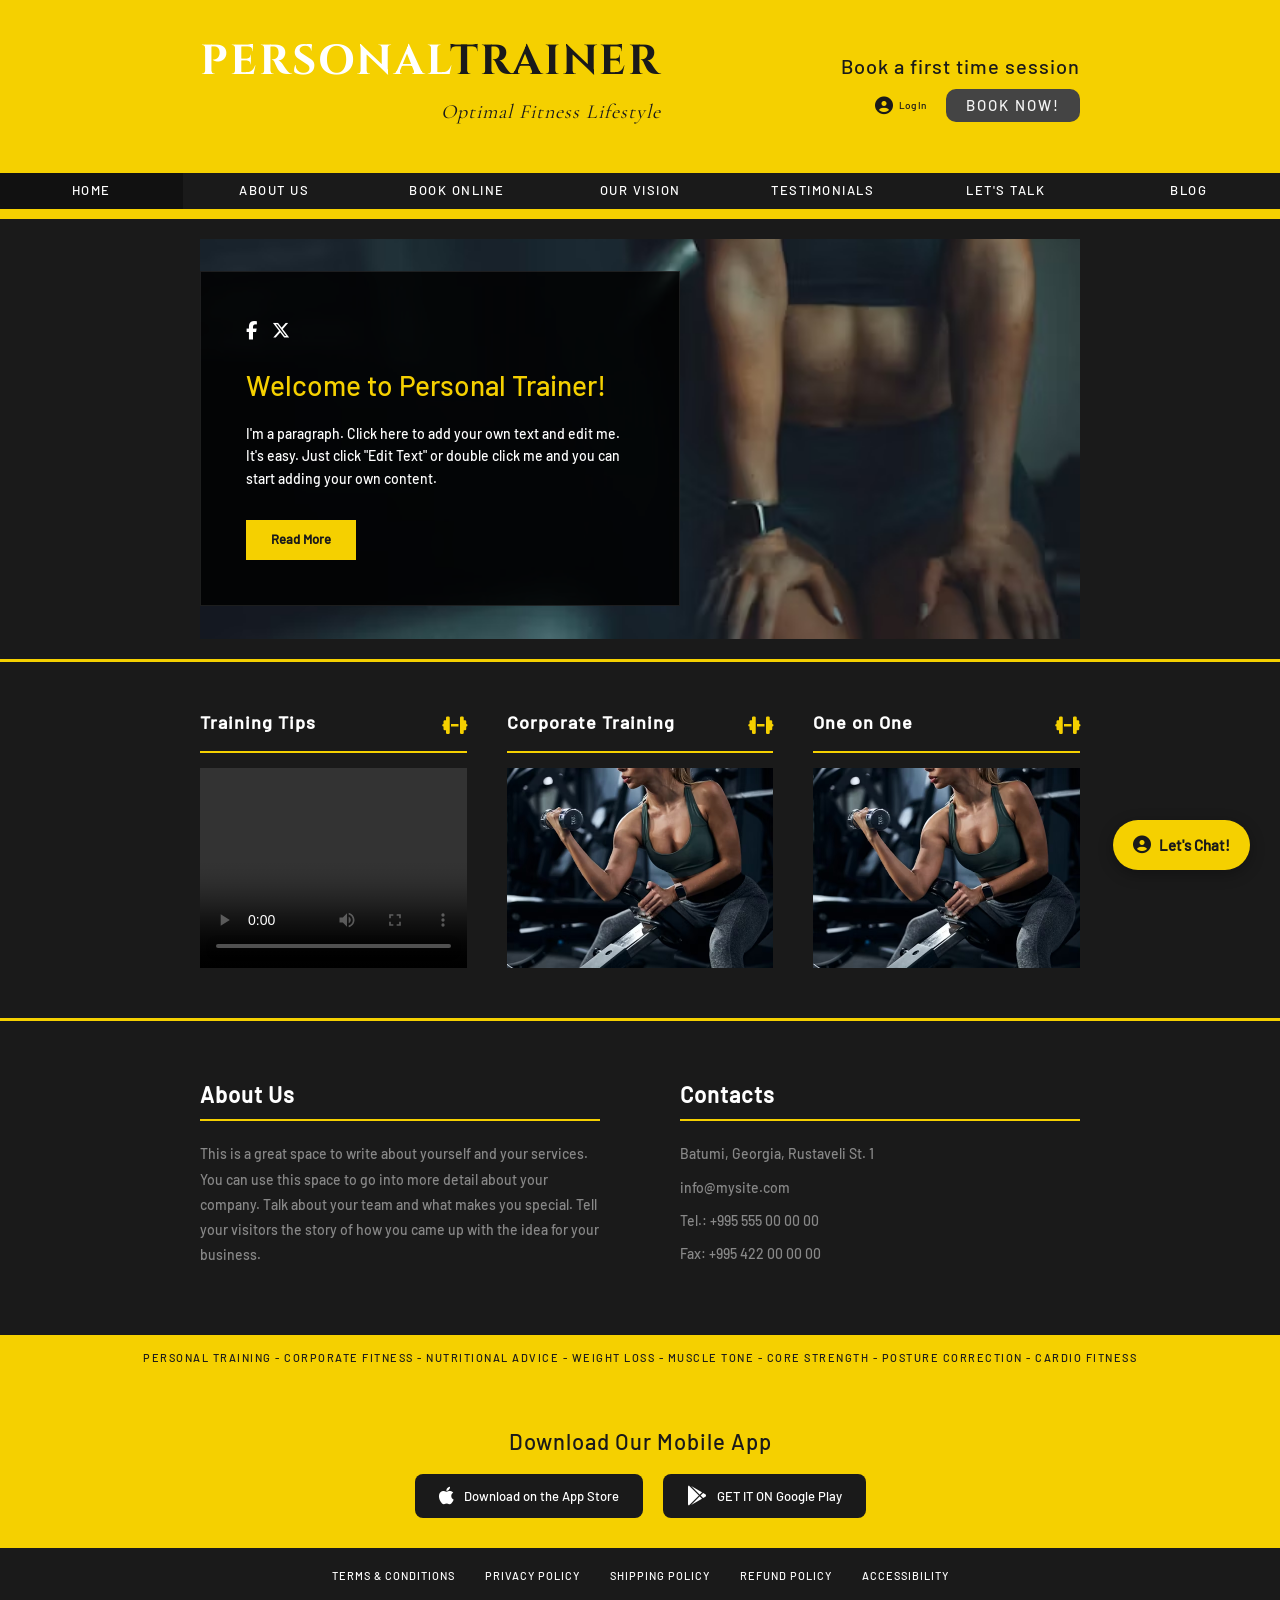
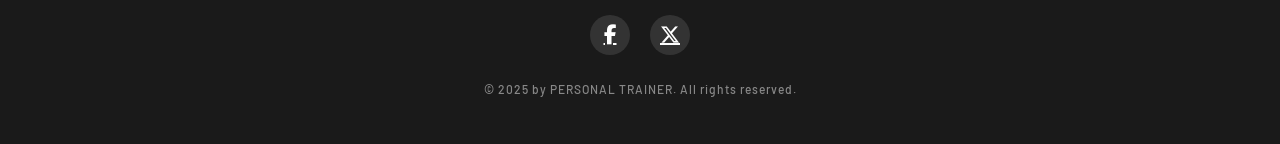
==== index.html @ 4034bc7d "final" ====
<!DOCTYPE html>
<html lang="en">
<head>
    <meta charset="UTF-8">
    <meta name="viewport" content="width=device-width, initial-scale=1.0">
    <title>Personal Trainer</title>

    <!-- Bootstrap -->
    <link href="https://cdn.jsdelivr.net/npm/bootstrap@5.3.8/dist/css/bootstrap.min.css" rel="stylesheet">
    
    <!-- Font Awesome 6 -->
    <link rel="stylesheet" href="https://cdnjs.cloudflare.com/ajax/libs/font-awesome/6.5.0/css/all.min.css" crossorigin="anonymous" />
    
    
    <link rel="stylesheet" href="./sass/style.css">
</head>
<body>

    <!-- HEADER -->
    <header class="header">
        <div class="container-head">

            
            <div class="logo">
                <a class="logo-title" href="./index.html">
                    <span class="logo-white">PERSONAL</span><span class="logo-black">TRAINER</span>
                </a>
                <p class="logo-subtitle">Optimal Fitness Lifestyle</p>
            </div>

            
            <div class="user">
                <span class="action">Book a first time session</span>
                <div class="user-actions">
                    <div class="login-link">
                        <i class="fa-solid fa-circle-user"></i>
                        <a href="#">Log In</a>
                    </div>
                    <a href="./book.html" class="btn-book">BOOK NOW!</a>
                </div>
            </div>

        </div>
    </header>
    <!-- /HEADER -->

    
     <nav class="main-nav">

    <!-- burger -->
    <button class="main-nav__burger" id="burgerBtn">
        <i class="fa-solid fa-bars" id="burgerIcon"></i>
    </button>

    
    <ul class="main-nav__list" id="navList">
        <li class="main-nav__item main-nav__item--active">
            <a href="./index.html">HOME</a>
        </li>
        <li class="main-nav__item">
            <a href="./about.html">ABOUT US</a>
        </li>
        <li class="main-nav__item">
            <a href="./book.html">BOOK ONLINE</a>
        </li>
        <li class="main-nav__item">
            <a href="./vision.html">OUR VISION</a>
        </li>
        <li class="main-nav__item">
            <a href="./testimonials.html">TESTIMONIALS</a>
        </li>
        <li class="main-nav__item">
            <a href="./talk.html">LET'S TALK</a>
        </li>
        <li class="main-nav__item">
            <a href="./blog.html">BLOG</a>
        </li>
    </ul>

</nav>
    <div class="yellow-line"></div>
    

<section id="heroCarousel" class="carousel slide carousel-fade" data-bs-ride="carousel" data-bs-interval="5000">
    <div class="carousel-inner">
        
        <div class="carousel-item active">
            <div class="hero-slide slide-1">
                <div class="hero-overlay">
                    <div class="hero-content">
                        <div class="social-icons">
                            <a href="#"><i class="fa-brands fa-facebook-f"></i></a>
                            <a href="#"><i class="fa-brands fa-x-twitter"></i></a>
                        </div>
                        
                        <h2>Welcome to Personal Trainer!</h2>
                        <p>
                            I'm a paragraph. Click here to add your own text and edit me. It's easy. 
                            Just click "Edit Text" or double click me and you can start adding your own content.
                        </p>
                        <a href="#" class="btn-read-more">Read More</a>
                    </div>
                </div>
            </div>
        </div>

        <div class="carousel-item">
            <div class="hero-slide slide-2">
                <div class="hero-overlay">
                    <div class="hero-content">
                        <div class="social-icons">
                            <a href="https://www.facebook.com/login/"><i class="fa-brands fa-facebook-f"></i></a>
                            <a href="https://x.com/"><i class="fa-brands fa-x-twitter"></i></a>
                        </div>
                        
                        <h2>Achieve Your Best Results</h2>
                        <p>
                            This is a great space to write long text about your company and your services. 
                            You can use this space to go into a little more detail about your background.
                        </p>
                        <a href="#" class="btn-read-more">Read More</a>
                    </div>
                </div>
            </div>
        </div>

    </div>
</section>

<!-- 3  -->
<section class="cards-section">
    <div class="cards-container">

        
        <div class="card-item">
            <div class="card-header">
                <h3>Training Tips</h3>
                <i class="fa-solid fa-dumbbell"></i>
            </div>
            <div class="card-image">
                <video controls width="100%">
                    <source src="./video/13749263_3840_2160_24fps.mp4" type="video/mp4">
                </video>
            </div>
        </div>

        <!--  2 -->
        <div class="card-item">
            <div class="card-header">
                <h3>Corporate Training</h3>
                <i class="fa-solid fa-dumbbell"></i>
            </div>
            <div class="card-image">
                <img src="./foto/მთავარი_photo-1661580152796-fa4e1bdb2b6a.avif" alt="Corporate Training">
            </div>
        </div>

        <!--  3 -->
        <div class="card-item">
            <div class="card-header">
                <h3>One on One</h3>
                <i class="fa-solid fa-dumbbell"></i>
            </div>
            <div class="card-image">
                <img src="./foto/მთავარი_photo-1661580152796-fa4e1bdb2b6a.avif" alt="One on One">
            </div>
        </div>

    </div>
</section>

<!--  ABOUT + CONTACTS -->
<section class="about-section">
    <div class="about-container">

        <!-- about us -->
        <div class="about-block">
            <h3>About Us</h3>
            <div class="about-line"></div>
            <p>
                This is a great space to write about yourself and your services. 
                You can use this space to go into more detail about your company. 
                Talk about your team and what makes you special. 
                Tell your visitors the story of how you came up with the idea for your business.
            </p>
        </div>

        
        
<div class="about-block">
    <h3>Contacts</h3>
    <div class="about-line"></div>
    <p>Batumi, Georgia, Rustaveli St. 1</p>
    <p>info@mysite.com</p>
    <p>Tel.: +995 555 00 00 00</p>
    <p>Fax: +995 422 00 00 00</p>
</div>

    </div>
</section>

<!-- FOOTER -->
<footer class="footer">

   
    <div class="footer-services">
        <p>PERSONAL TRAINING - CORPORATE FITNESS - NUTRITIONAL ADVICE - WEIGHT LOSS - MUSCLE TONE - CORE STRENGTH - POSTURE CORRECTION - CARDIO FITNESS</p>
    </div>

    
    <div class="footer-app">
        <h4>Download Our Mobile App</h4>
        <div class="footer-app-buttons">
            <a href="#" class="app-btn">
                <i class="fa-brands fa-apple"></i> Download on the App Store
            </a>
            <a href="#" class="app-btn">
                <i class="fa-brands fa-google-play"></i> GET IT ON Google Play
            </a>
        </div>
    </div>

    
    <div class="footer-links">
        <a href="#">TERMS & CONDITIONS</a>
        <a href="#">PRIVACY POLICY</a>
        <a href="#">SHIPPING POLICY</a>
        <a href="#">REFUND POLICY</a>
        <a href="#">ACCESSIBILITY</a>
    </div>

    
    <div class="footer-social">
        <a href="https://apps.apple.com/us/app/spaces-follow-businesses/id1099748482"><i class="fa-brands fa-facebook-f"></i></a>
        <a href="https://play.google.com/store/apps/details?id=com.wix.android&hl=en&gl=US"><i class="fa-brands fa-x-twitter"></i></a>
    </div>

    
    <div class="footer-copy">
        <p>© 2025 by PERSONAL TRAINER. All rights reserved.</p>
    </div>

</footer>















    <!-- Bootstrap JS -->
    <script src="https://cdn.jsdelivr.net/npm/bootstrap@5.3.8/dist/js/bootstrap.bundle.min.js"></script>






















   <!-- JavaScript -->
<script>
    const burgerBtn = document.getElementById('burgerBtn');
    const navList = document.getElementById('navList');
    const burgerIcon = document.getElementById('burgerIcon');

    burgerBtn.addEventListener('click', function() {
        navList.classList.toggle('main-nav__list--open');

        if (burgerIcon.classList.contains('fa-bars')) {
            burgerIcon.classList.replace('fa-bars', 'fa-xmark');
        } else {
            burgerIcon.classList.replace('fa-xmark', 'fa-bars');
        }
    });
</script>




<!-- LET'S CHAT -->
<div class="chat-widget">
    <div class="chat-box" id="chatBox">
        <div class="chat-box-header">
            <span>fitness-training-blog</span>
            <button class="chat-close" id="chatClose">✕</button>
        </div>
        <div class="chat-box-status">
            <span class="chat-dot"></span> We'll reply as soon as we can
        </div>
        <div class="chat-box-body"></div>
        <div class="chat-box-input">
            <input type="text" placeholder="Write your message...">
        </div>
    </div>
    <button class="chat-btn" id="chatBtn">
        <i class="fa-solid fa-circle-user"></i> Let's Chat!
    </button>
</div>
<script>
    const chatBtn = document.getElementById('chatBtn');
    const chatBox = document.getElementById('chatBox');
    const chatClose = document.getElementById('chatClose');

    chatBtn.addEventListener('click', () => {
        chatBox.classList.toggle('open');
    });

    chatClose.addEventListener('click', () => {
        chatBox.classList.remove('open');
    });
</script>
</body>
</html>
---- sass/style.css ----
* {
  margin: 0;
  padding: 0;
  box-sizing: border-box;
}

@font-face {
  font-family: "Cinzel-Main";
  src: url("../fonts/Cinzel-Bold.ttf") format("truetype");
  font-weight: bold;
}
@font-face {
  font-family: "Cormorant-Sub";
  src: url("../fonts/CormorantGaramond-Regular.ttf") format("truetype");
  font-weight: normal;
}
@font-face {
  font-family: "Barlow-Text";
  src: url("../fonts/Barlow-Medium.ttf") format("truetype");
  font-weight: 500;
}
body {
  font-family: "Barlow-Text", sans-serif;
  font-size: 10px;
  background-color: #1a1a1a;
  color: #1a1a1a;
}

.header {
  background-color: #F5D000;
  padding: 30px 200px;
}
.header .container-head {
  display: flex;
  justify-content: space-between;
  align-items: center;
  width: 100%;
}

.logo {
  display: flex;
  flex-direction: column;
}
.logo .logo-title {
  text-decoration: none;
  font-family: "Cinzel-Main", serif;
  font-weight: bold;
  letter-spacing: 2px;
  font-size: 42px;
}
.logo .logo-title .logo-white {
  color: #ffffff;
}
.logo .logo-title .logo-black {
  color: #1a1a1a;
}
.logo .logo-subtitle {
  font-family: "Cormorant-Sub", serif;
  font-size: 20px;
  font-style: italic;
  color: #1a1a1a;
  letter-spacing: 1px;
  margin-top: 4px;
  text-align: right;
}

.user {
  display: flex;
  flex-direction: column;
  align-items: flex-end;
  gap: 8px;
}
.user .action {
  font-size: 20px;
  color: #1a1a1a;
  letter-spacing: 1px;
}
.user .user-actions {
  display: flex;
  align-items: center;
  gap: 20px;
}
.user .user-actions .login-link {
  display: flex;
  align-items: center;
  gap: 6px;
}
.user .user-actions .login-link i {
  font-size: 18px;
  color: #1a1a1a;
}
.user .user-actions .login-link a {
  text-decoration: none;
  color: #1a1a1a;
  font-size: 10px;
}
.user .user-actions .login-link a:hover {
  text-decoration: underline;
}
.user .user-actions .btn-book {
  text-decoration: none;
  background-color: #444444;
  color: #f4f4f4;
  border: none;
  padding: 5px 20px;
  font-size: 15px;
  letter-spacing: 2px;
  cursor: pointer;
  border-radius: 10px;
  font-family: "Barlow-Text", sans-serif;
  font-weight: 300;
  transition: background-color 0.2s ease, color 0.2s ease;
}
.user .user-actions .btn-book:hover {
  background-color: #1a1a1a;
  color: #F5D000;
}

.main-nav {
  background-color: #1a1a1a;
  padding: 0;
  position: relative;
}
.main-nav .main-nav__burger {
  display: none;
  background: none;
  border: none;
  cursor: pointer;
  padding: 12px 20px;
}
.main-nav .main-nav__burger i {
  font-size: 24px;
  color: #ffffff;
  transition: all 0.3s ease;
}
.main-nav .main-nav__burger:hover i {
  color: #F5D000;
}
.main-nav .main-nav__list {
  list-style: none;
  display: flex;
  margin: 0;
  padding: 0;
  width: 100%;
}
.main-nav .main-nav__item {
  flex: 1;
}
.main-nav .main-nav__item a {
  display: block;
  text-align: center;
  padding: 8px 10px;
  color: #ffffff;
  text-decoration: none;
  font-family: "Barlow-Text", sans-serif;
  font-size: 13px;
  letter-spacing: 1.5px;
  text-transform: uppercase;
  transition: background-color 0.2s ease, color 0.2s ease;
}
.main-nav .main-nav__item a:hover {
  background-color: #F5D000;
  color: #1a1a1a;
}
.main-nav .main-nav__item--active a {
  background-color: #111111;
  color: #ffffff;
}
.main-nav .main-nav__item--active a:hover {
  background-color: #F5D000;
  color: #1a1a1a;
}

.yellow-line {
  background-color: #F5D000;
  width: 100%;
  height: 10px;
}

@keyframes slideUp {
  from {
    opacity: 0;
    transform: translateY(40px);
  }
  to {
    opacity: 1;
    transform: translateY(0);
  }
}
.hero-content h2 {
  animation: slideUp 0.8s ease forwards;
}

.hero-content p {
  animation: slideUp 0.8s ease 0.3s forwards;
  opacity: 0;
}

.hero-content .btn-read-more {
  animation: slideUp 0.8s ease 0.6s forwards;
  opacity: 0;
}

.carousel {
  padding: 20px 200px;
}

.carousel-fade .carousel-item {
  transition-duration: 1s;
}

.hero-slide {
  height: 400px;
  background-size: cover;
  background-position: center;
  display: flex;
  align-items: center;
}
.hero-slide.slide-1 {
  background-image: url(../foto/mtavari.avif);
}
.hero-slide.slide-2 {
  background-image: url(../foto/photo-1522898467493-49726bf28798.avif);
}

.hero-overlay {
  background-color: rgba(0, 0, 0, 0.85);
  padding: 45px;
  max-width: 480px;
  border: 1px solid rgba(255, 255, 255, 0.1);
}
.hero-overlay .hero-content .social-icons {
  margin-bottom: 25px;
  display: flex;
  gap: 15px;
}
.hero-overlay .hero-content .social-icons a {
  color: #ffffff;
  font-size: 18px;
  transition: color 0.2s ease;
}
.hero-overlay .hero-content .social-icons a:hover {
  color: #F5D000;
}
.hero-overlay .hero-content h2 {
  font-family: "Barlow-Text", sans-serif;
  color: #F5D000;
  font-size: 28px;
  margin-bottom: 20px;
  line-height: 1.2;
}
.hero-overlay .hero-content p {
  color: #ffffff;
  font-size: 14px;
  line-height: 1.6;
  margin-bottom: 30px;
  font-family: "Barlow-Text", sans-serif;
  font-weight: 300;
}
.hero-overlay .hero-content .btn-read-more {
  display: block;
  width: fit-content;
  background-color: #F5D000;
  color: #1a1a1a;
  padding: 10px 25px;
  text-decoration: none;
  font-weight: bold;
  font-size: 13px;
  transition: opacity 0.2s ease;
}
.hero-overlay .hero-content .btn-read-more:hover {
  opacity: 0.9;
  color: #1a1a1a;
}

.cards-section {
  background-color: #1a1a1a;
  padding: 50px 200px;
  border-top: 3px solid #F5D000;
}

.cards-container {
  display: flex;
  gap: 40px;
  justify-content: space-between;
}

.card-item {
  flex: 1;
}
.card-item .card-header {
  display: flex;
  justify-content: space-between;
  align-items: center;
  border-bottom: 2px solid #F5D000;
  padding-bottom: 10px;
  margin-bottom: 15px;
}
.card-item .card-header h3 {
  color: #ffffff;
  font-family: "Barlow-Text", sans-serif;
  font-size: 18px;
  font-weight: bold;
  letter-spacing: 1px;
}
.card-item .card-header i {
  color: #F5D000;
  font-size: 20px;
}
.card-item .card-image img, .card-item .card-image video {
  width: 100%;
  height: 200px;
  object-fit: cover;
  display: block;
}

.about-section {
  background-color: #1a1a1a;
  padding: 60px 200px;
  border-top: 3px solid #F5D000;
}

.about-container {
  display: flex;
  gap: 80px;
  justify-content: space-between;
}

.about-block {
  flex: 1;
}
.about-block h3 {
  color: #ffffff;
  font-family: "Barlow-Text", sans-serif;
  font-size: 22px;
  font-weight: bold;
  letter-spacing: 1px;
  margin-bottom: 12px;
}
.about-block .about-line {
  width: 100%;
  height: 2px;
  background-color: #F5D000;
  margin-bottom: 20px;
}
.about-block p {
  color: #888888;
  font-family: "Barlow-Text", sans-serif;
  font-size: 14px;
  line-height: 1.8;
  margin-bottom: 8px;
}

.footer {
  background-color: #1a1a1a;
}

.footer-services {
  background-color: #F5D000;
  padding: 15px 40px;
  text-align: center;
}
.footer-services p {
  font-family: "Barlow-Text", sans-serif;
  font-size: 11px;
  letter-spacing: 1.5px;
  color: #1a1a1a;
}

.footer-app {
  background-color: #F5D000;
  padding: 30px 40px;
  text-align: center;
}
.footer-app h4 {
  font-family: "Barlow-Text", sans-serif;
  font-size: 22px;
  color: #1a1a1a;
  margin-bottom: 20px;
  letter-spacing: 1px;
}
.footer-app .footer-app-buttons {
  display: flex;
  justify-content: center;
  gap: 20px;
}
.footer-app .footer-app-buttons .app-btn {
  background-color: #1a1a1a;
  color: #ffffff;
  padding: 12px 24px;
  text-decoration: none;
  font-family: "Barlow-Text", sans-serif;
  font-size: 13px;
  border-radius: 8px;
  display: flex;
  align-items: center;
  gap: 10px;
  transition: opacity 0.2s ease;
}
.footer-app .footer-app-buttons .app-btn i {
  font-size: 20px;
}
.footer-app .footer-app-buttons .app-btn:hover {
  opacity: 0.8;
}

.footer-links {
  display: flex;
  justify-content: center;
  gap: 30px;
  padding: 20px 40px;
  flex-wrap: wrap;
}
.footer-links a {
  color: #ffffff;
  text-decoration: none;
  font-family: "Barlow-Text", sans-serif;
  font-size: 11px;
  letter-spacing: 1px;
  transition: color 0.2s ease;
}
.footer-links a:hover {
  color: #F5D000;
}

.footer-social {
  display: flex;
  justify-content: center;
  gap: 20px;
  padding: 10px;
}
.footer-social a {
  color: #ffffff;
  font-size: 20px;
  width: 40px;
  height: 40px;
  border-radius: 50%;
  background-color: #333;
  display: flex;
  align-items: center;
  justify-content: center;
  transition: background-color 0.2s ease;
}
.footer-social a:hover {
  background-color: #F5D000;
  color: #1a1a1a;
}

.footer-copy {
  text-align: center;
  padding: 15px 40px 30px;
}
.footer-copy p {
  color: #888888;
  font-family: "Barlow-Text", sans-serif;
  font-size: 12px;
  letter-spacing: 1px;
}

.chat-widget {
  position: fixed;
  bottom: 30px;
  right: 30px;
  z-index: 9999;
  display: flex;
  flex-direction: column;
  align-items: flex-end;
  gap: 10px;
}

.chat-btn {
  background-color: #F5D000;
  color: #1a1a1a;
  border: none;
  padding: 14px 20px;
  font-family: "Barlow-Text", sans-serif;
  font-size: 15px;
  font-weight: bold;
  border-radius: 30px;
  cursor: pointer;
  display: flex;
  align-items: center;
  gap: 8px;
  box-shadow: 0 4px 15px rgba(0, 0, 0, 0.3);
  transition: opacity 0.2s ease;
}
.chat-btn:hover {
  opacity: 0.85;
}
.chat-btn i {
  font-size: 18px;
}

.chat-box {
  display: none;
  flex-direction: column;
  width: 300px;
  background-color: #f5f0e8;
  border-radius: 10px;
  overflow: hidden;
  box-shadow: 0 4px 20px rgba(0, 0, 0, 0.4);
}
.chat-box.open {
  display: flex;
}
.chat-box .chat-box-header {
  background-color: #F5D000;
  padding: 12px 16px;
  display: flex;
  justify-content: space-between;
  align-items: center;
}
.chat-box .chat-box-header span {
  font-family: "Barlow-Text", sans-serif;
  font-weight: bold;
  font-size: 14px;
  color: #1a1a1a;
}
.chat-box .chat-close {
  background: none;
  border: none;
  font-size: 16px;
  cursor: pointer;
  color: #1a1a1a;
}
.chat-box .chat-box-status {
  background-color: #f5f0e8;
  padding: 8px 16px;
  font-size: 12px;
  color: #555;
  display: flex;
  align-items: center;
  gap: 6px;
}
.chat-box .chat-dot {
  width: 8px;
  height: 8px;
  background-color: green;
  border-radius: 50%;
  display: inline-block;
}
.chat-box .chat-box-body {
  height: 250px;
  background-color: #f5f0e8;
}
.chat-box .chat-box-input {
  padding: 10px 16px;
  border-top: 1px solid #ddd;
}
.chat-box .chat-box-input input {
  width: 100%;
  border: none;
  background: transparent;
  font-size: 13px;
  outline: none;
  color: #333;
}

.about-page {
  background-color: #1a1a1a;
  padding: 50px 200px;
}

.about-hero {
  margin-bottom: 60px;
}
.about-hero .about-title {
  color: #F5D000;
  font-family: "Barlow-Text", sans-serif;
  font-size: 28px;
  margin-bottom: 20px;
}
.about-hero .about-image {
  margin-bottom: 25px;
  border: 3px solid #333;
}
.about-hero .about-image img {
  width: 100%;
  height: 350px;
  object-fit: cover;
  display: block;
}
.about-hero .about-desc {
  display: flex;
  justify-content: space-between;
  align-items: center;
  gap: 40px;
}
.about-hero .about-desc p {
  color: #ffffff;
  font-family: "Barlow-Text", sans-serif;
  font-size: 14px;
  line-height: 1.7;
  flex: 1;
}
.about-hero .about-desc .btn-call {
  background-color: #F5D000;
  color: #1a1a1a;
  padding: 12px 25px;
  text-decoration: none;
  font-family: "Barlow-Text", sans-serif;
  font-weight: bold;
  font-size: 13px;
  letter-spacing: 1px;
  white-space: nowrap;
  transition: opacity 0.2s ease;
}
.about-hero .about-desc .btn-call:hover {
  opacity: 0.85;
}

.about-services {
  display: flex;
  gap: 40px;
}
.about-services .about-service-item {
  flex: 1;
}
.about-services .about-service-item .service-title {
  display: flex;
  align-items: center;
  gap: 10px;
  margin-bottom: 15px;
  border-bottom: 2px solid #F5D000;
  padding-bottom: 10px;
}
.about-services .about-service-item .service-title i {
  color: #F5D000;
  font-size: 20px;
}
.about-services .about-service-item .service-title h3 {
  color: #F5D000;
  font-family: "Barlow-Text", sans-serif;
  font-size: 14px;
  font-weight: bold;
  letter-spacing: 1.5px;
}
.about-services .about-service-item p {
  color: #ffffff;
  font-family: "Barlow-Text", sans-serif;
  font-size: 13px;
  line-height: 1.7;
  margin-bottom: 15px;
  font-style: italic;
}
.about-services .about-service-item .service-tip {
  color: #888888;
  font-style: italic;
}

.book-page {
  background-color: #1a1a1a;
  padding: 50px 200px;
}

.book-title {
  color: #F5D000;
  font-family: "Barlow-Text", sans-serif;
  font-size: 28px;
  margin-bottom: 40px;
}

.service-card {
  display: flex;
  align-items: stretch;
  margin-bottom: 40px;
  position: relative;
}
.service-card .service-card-image {
  width: 55%;
}
.service-card .service-card-image img {
  width: 100%;
  height: 350px;
  object-fit: cover;
  display: block;
}
.service-card .service-card-info {
  width: 50%;
  background-color: #1e1e1e;
  border: 1px solid #F5D000;
  padding: 40px;
  margin-left: -60px;
  margin-top: 30px;
  margin-bottom: 30px;
  display: flex;
  flex-direction: column;
  justify-content: center;
  gap: 15px;
  z-index: 1;
}
.service-card .service-card-info h3 {
  color: #ffffff;
  font-family: "Barlow-Text", sans-serif;
  font-size: 20px;
  font-weight: bold;
  letter-spacing: 2px;
}
.service-card .service-card-info .service-card-line {
  width: 100%;
  height: 2px;
  background-color: #F5D000;
}
.service-card .service-card-info p {
  color: #ffffff;
  font-family: "Barlow-Text", sans-serif;
  font-size: 15px;
  margin: 0;
}
.service-card .service-card-info .btn-book-now {
  display: inline-block;
  width: fit-content;
  background-color: transparent;
  border: 1px solid #ffffff;
  color: #ffffff;
  padding: 10px 30px;
  text-decoration: none;
  font-family: "Barlow-Text", sans-serif;
  font-size: 13px;
  letter-spacing: 1px;
  margin-top: 10px;
  transition: all 0.2s ease;
}
.service-card .service-card-info .btn-book-now:hover {
  background-color: #F5D000;
  border-color: #F5D000;
  color: #1a1a1a;
}

.vision-page {
  background-color: #1a1a1a;
  padding: 50px 200px;
}

.vision-title {
  color: #F5D000;
  font-family: "Barlow-Text", sans-serif;
  font-size: 28px;
  font-weight: bold;
  letter-spacing: 2px;
  margin-bottom: 15px;
}

.vision-intro {
  color: #ffffff;
  font-family: "Barlow-Text", sans-serif;
  font-size: 14px;
  line-height: 1.7;
  margin-bottom: 40px;
  font-style: italic;
}

.vision-card {
  display: flex;
  align-items: stretch;
  margin-bottom: 20px;
  border: 1px solid #333;
}
.vision-card .vision-card-image {
  width: 280px;
  min-width: 280px;
}
.vision-card .vision-card-image img {
  width: 100%;
  height: 100%;
  object-fit: cover;
  display: block;
}
.vision-card .vision-card-info {
  flex: 1;
  background-color: #1a1a1a;
  padding: 30px 35px;
  display: flex;
  flex-direction: column;
  justify-content: center;
  gap: 15px;
}
.vision-card .vision-card-info .vision-card-title {
  display: flex;
  align-items: center;
  gap: 12px;
}
.vision-card .vision-card-info .vision-card-title i {
  color: #F5D000;
  font-size: 22px;
}
.vision-card .vision-card-info .vision-card-title h3 {
  color: #F5D000;
  font-family: "Barlow-Text", sans-serif;
  font-size: 16px;
  font-weight: bold;
  letter-spacing: 2px;
}
.vision-card .vision-card-info p {
  color: #ffffff;
  font-family: "Barlow-Text", sans-serif;
  font-size: 13px;
  line-height: 1.7;
  font-style: italic;
}

.testimonials-page {
  background-color: #1a1a1a;
  padding: 50px 200px;
}

.testimonials-title {
  color: #F5D000;
  font-family: "Barlow-Text", sans-serif;
  font-size: 28px;
  font-weight: bold;
  margin-bottom: 15px;
}

.testimonials-intro {
  color: #ffffff;
  font-family: "Barlow-Text", sans-serif;
  font-size: 14px;
  line-height: 1.7;
  font-style: italic;
  margin-bottom: 50px;
}

.testimonials-list {
  display: flex;
  flex-direction: column;
  gap: 40px;
}

.testimonial-item {
  display: flex;
  align-items: flex-start;
  gap: 40px;
}
.testimonial-item .testimonial-num {
  color: #F5D000;
  font-family: "Barlow-Text", sans-serif;
  font-size: 36px;
  font-weight: bold;
  min-width: 60px;
  line-height: 1;
}
.testimonial-item .testimonial-text p {
  color: #ffffff;
  font-family: "Barlow-Text", sans-serif;
  font-size: 14px;
  line-height: 1.7;
  font-style: italic;
  margin-bottom: 8px;
}
.testimonial-item .testimonial-text strong {
  color: #ffffff;
  font-family: "Barlow-Text", sans-serif;
  font-size: 13px;
}

.talk-page {
  background-color: #1a1a1a;
  padding: 50px 200px;
  display: flex;
  gap: 60px;
  align-items: flex-start;
}

.talk-image {
  width: 45%;
  min-width: 45%;
}
.talk-image img {
  width: 100%;
  height: 500px;
  object-fit: cover;
  display: block;
  border: 3px solid #333;
}

.talk-content {
  flex: 1;
  display: flex;
  flex-direction: column;
  gap: 20px;
}
.talk-content .talk-title {
  color: #F5D000;
  font-family: "Barlow-Text", sans-serif;
  font-size: 28px;
  font-weight: bold;
}
.talk-content .talk-info strong {
  color: #ffffff;
  font-family: "Barlow-Text", sans-serif;
  font-size: 16px;
  display: block;
  margin-bottom: 8px;
}
.talk-content .talk-info p {
  color: #ffffff;
  font-family: "Barlow-Text", sans-serif;
  font-size: 13px;
  line-height: 1.8;
}
.talk-content .talk-social {
  display: flex;
  gap: 15px;
}
.talk-content .talk-social a {
  color: #ffffff;
  font-size: 18px;
  transition: color 0.2s ease;
}
.talk-content .talk-social a:hover {
  color: #F5D000;
}

.talk-form {
  display: flex;
  flex-direction: column;
  gap: 8px;
}
.talk-form .form-group {
  display: flex;
  flex-direction: column;
  gap: 4px;
}
.talk-form .form-error {
  display: none;
  color: red;
  font-family: "Barlow-Text", sans-serif;
  font-size: 11px;
}
.talk-form .form-success {
  display: none;
  color: #00cc00;
  font-family: "Barlow-Text", sans-serif;
  font-size: 13px;
  margin-top: 5px;
}
.talk-form .talk-input {
  width: 100%;
  background-color: #F5D000;
  border: none;
  padding: 12px 15px;
  font-family: "Barlow-Text", sans-serif;
  font-size: 13px;
  color: #1a1a1a;
  outline: none;
  transition: background-color 0.2s ease, color 0.2s ease;
}
.talk-form .talk-input::placeholder {
  color: #1a1a1a;
}
.talk-form .talk-input:focus {
  background-color: #ffffff;
  color: #1a1a1a;
}
.talk-form .talk-textarea {
  height: 130px;
  resize: none;
}
.talk-form .talk-send-row {
  display: flex;
  justify-content: flex-end;
}
.talk-form .talk-send-row .talk-send {
  background-color: #F5D000;
  color: #1a1a1a;
  border: none;
  padding: 10px 30px;
  font-family: "Barlow-Text", sans-serif;
  font-size: 13px;
  font-weight: bold;
  cursor: pointer;
  transition: opacity 0.2s ease;
}
.talk-form .talk-send-row .talk-send:hover {
  opacity: 0.85;
}

.blog-page {
  background-color: #1a1a1a;
  padding: 30px 200px;
}

.blog-filters {
  display: flex;
  justify-content: space-between;
  align-items: center;
  border-bottom: 1px solid #333;
  padding-bottom: 10px;
  margin-bottom: 30px;
}
.blog-filters .blog-filter-links {
  display: flex;
  gap: 30px;
}
.blog-filters .blog-filter {
  color: #ffffff;
  text-decoration: none;
  font-family: "Barlow-Text", sans-serif;
  font-size: 13px;
  letter-spacing: 1px;
  padding-bottom: 8px;
  transition: color 0.2s ease;
}
.blog-filters .blog-filter:hover {
  color: #F5D000;
}
.blog-filters .blog-filter.active {
  color: #F5D000;
  border-bottom: 2px solid #F5D000;
}
.blog-filters .blog-search-icon {
  color: #ffffff;
  font-size: 16px;
  cursor: pointer;
}
.blog-filters .blog-search-icon:hover {
  color: #F5D000;
}

.blog-grid {
  display: grid;
  grid-template-columns: repeat(3, 1fr);
  gap: 20px;
}

.blog-card {
  background-color: #1a1a1a;
  display: flex;
  flex-direction: column;
  cursor: pointer;
}
.blog-card:hover .blog-card-image img {
  transform: scale(1.03);
}
.blog-card .blog-card-image {
  overflow: hidden;
  height: 180px;
}
.blog-card .blog-card-image img {
  width: 100%;
  height: 100%;
  object-fit: cover;
  display: block;
  transition: transform 0.3s ease;
}
.blog-card .blog-card-body {
  padding: 15px;
  display: flex;
  flex-direction: column;
  gap: 8px;
  flex: 1;
}
.blog-card .blog-card-body .blog-card-meta {
  display: flex;
  align-items: center;
  gap: 8px;
}
.blog-card .blog-card-body .blog-card-meta .blog-avatar {
  width: 28px;
  height: 28px;
  border-radius: 50%;
  background-color: #555;
}
.blog-card .blog-card-body .blog-card-meta span {
  color: #888888;
  font-family: "Barlow-Text", sans-serif;
  font-size: 11px;
}
.blog-card .blog-card-body h3 {
  color: #ffffff;
  font-family: "Barlow-Text", sans-serif;
  font-size: 15px;
  font-weight: bold;
  line-height: 1.4;
}
.blog-card .blog-card-body p {
  color: #888888;
  font-family: "Barlow-Text", sans-serif;
  font-size: 12px;
  line-height: 1.6;
  flex: 1;
}
.blog-card .blog-card-body .blog-card-footer {
  display: flex;
  align-items: center;
  gap: 15px;
  border-top: 1px solid #333;
  padding-top: 8px;
  margin-top: auto;
}
.blog-card .blog-card-body .blog-card-footer span {
  color: #888888;
  font-size: 11px;
  font-family: "Barlow-Text", sans-serif;
}
.blog-card .blog-card-body .blog-card-footer .blog-like {
  margin-left: auto;
  background: none;
  border: none;
  cursor: pointer;
  display: flex;
  align-items: center;
  gap: 4px;
  color: #888888;
  font-size: 13px;
}
.blog-card .blog-card-body .blog-card-footer .blog-like .like-count {
  font-size: 11px;
  font-family: "Barlow-Text", sans-serif;
}
.blog-card .blog-card-body .blog-card-footer .blog-like:hover i {
  color: red;
}

@media (max-width: 1250px) {
  .header {
    padding: 15px 20px;
  }
  .header .container-head {
    flex-direction: column;
    align-items: flex-start;
    gap: 12px;
  }
  .logo .logo-title {
    font-size: 20px;
  }
  .logo .logo-subtitle {
    font-size: 12px;
  }
  .user {
    align-items: flex-start;
    width: 100%;
  }
  .user .action {
    display: none;
  }
  .user .user-actions {
    width: 100%;
    justify-content: space-between;
  }
  .user .user-actions .login-link a {
    display: none;
  }
  .user .user-actions .login-link i {
    font-size: 22px;
  }
  .user .user-actions .btn-book {
    width: 100%;
    padding: 10px;
    text-align: center;
  }
  .main-nav {
    padding: 0;
    display: flex;
    flex-direction: column;
  }
  .main-nav .main-nav__burger {
    display: flex;
    align-self: flex-end;
  }
  .main-nav .main-nav__list {
    display: none;
    flex-direction: column;
    width: 100%;
  }
  .main-nav .main-nav__list--open {
    display: flex;
  }
  .main-nav .main-nav__item {
    flex: none;
  }
  .main-nav .main-nav__item a {
    padding: 14px 20px;
    font-size: 13px;
    border-bottom: 1px solid #333333;
    text-align: left;
  }
  .main-nav .main-nav__item--active a {
    border-bottom: 1px solid #333333;
  }
  .hero-slide {
    height: 350px;
  }
  .cards-section {
    padding: 30px 20px;
  }
  .cards-container {
    flex-direction: column;
    gap: 25px;
  }
  .about-section {
    padding: 30px 20px;
  }
  .about-container {
    flex-direction: column;
    gap: 30px;
  }
  .about-page {
    padding: 30px 20px;
  }
  .about-hero .about-desc {
    flex-direction: column;
    align-items: flex-start;
  }
  .about-services {
    flex-direction: column;
    gap: 25px;
  }
  .book-page {
    padding: 30px 20px;
  }
  .service-card {
    flex-direction: column;
  }
  .service-card .service-card-image {
    width: 100%;
  }
  .service-card .service-card-info {
    width: 100%;
    margin-left: 0;
    margin-top: 0;
    margin-bottom: 0;
    padding: 25px;
  }
  .vision-page {
    padding: 30px 20px;
  }
  .vision-card {
    flex-direction: column;
  }
  .vision-card .vision-card-image {
    width: 100%;
    min-width: unset;
    height: 200px;
  }
  .testimonials-page {
    padding: 30px 20px;
  }
  .testimonial-item {
    flex-direction: column;
    gap: 10px;
  }
  .talk-page {
    padding: 30px 20px;
    flex-direction: column;
  }
  .talk-image {
    width: 100%;
    min-width: unset;
  }
  .talk-image img {
    height: 250px;
  }
  .blog-page {
    padding: 20px 20px;
  }
  .blog-grid {
    grid-template-columns: 1fr;
  }
  .blog-filters .blog-filter-links {
    flex-wrap: wrap;
    gap: 15px;
  }
  .footer-app .footer-app-buttons {
    flex-direction: column;
    align-items: center;
  }
  .footer-links {
    flex-direction: column;
    align-items: center;
    gap: 12px;
  }
}

/*# sourceMappingURL=style.css.map */
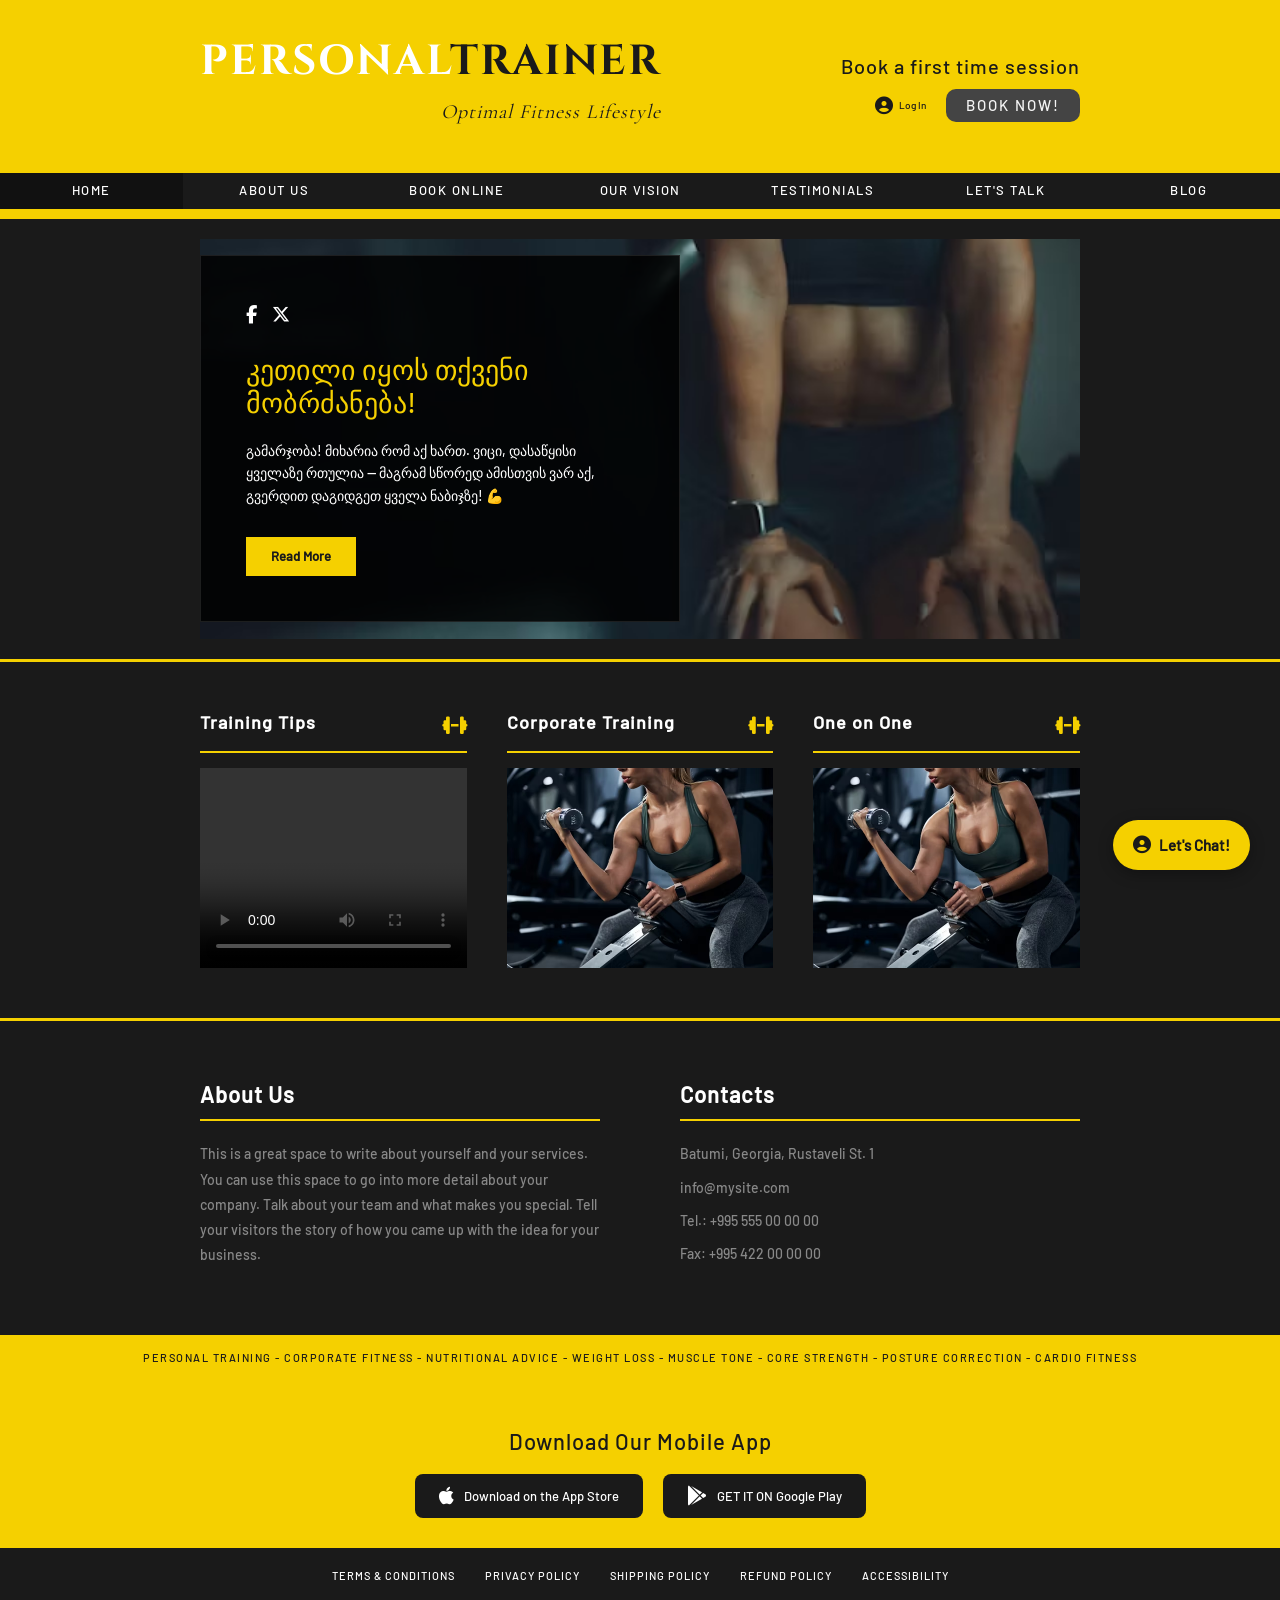
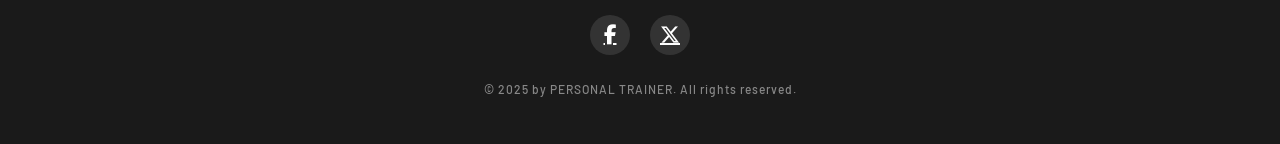
==== commit 2fafc33f: "updated hero text and styles" ====
--- a/index.html
+++ b/index.html
@@ -93,10 +93,9 @@
                             <a href="#"><i class="fa-brands fa-x-twitter"></i></a>
                         </div>
                         
-                        <h2>Welcome to Personal Trainer!</h2>
+                        <h2>კეთილი იყოს თქვენი მობრძანება!</h2>
                         <p>
-                            I'm a paragraph. Click here to add your own text and edit me. It's easy. 
-                            Just click "Edit Text" or double click me and you can start adding your own content.
+                            გამარჯობა! მიხარია რომ აქ ხართ. ვიცი, დასაწყისი ყველაზე რთულია — მაგრამ სწორედ ამისთვის ვარ აქ, გვერდით დაგიდგეთ ყველა ნაბიჯზე! 💪
                         </p>
                         <a href="#" class="btn-read-more">Read More</a>
                     </div>
@@ -113,10 +112,10 @@
                             <a href="https://x.com/"><i class="fa-brands fa-x-twitter"></i></a>
                         </div>
                         
-                        <h2>Achieve Your Best Results</h2>
+                        <h2>მიაღწიეთ საუკეთესო შედეგებს</h2>
                         <p>
-                            This is a great space to write long text about your company and your services. 
-                            You can use this space to go into a little more detail about your background.
+                            Hey! We all have that moment when we look in the mirror and think — I want more. More strength, more energy, 
+                            more confidence. That moment is your starting point. And I'll be right here with you, every step of the way.
                         </p>
                         <a href="#" class="btn-read-more">Read More</a>
                     </div>
--- a/sass/style.css
+++ b/sass/style.css
@@ -1113,7 +1113,7 @@
   color: red;
 }
 
-@media (max-width: 1250px) {
+@media (max-width: 1119px) {
   .header {
     padding: 15px 20px;
   }
